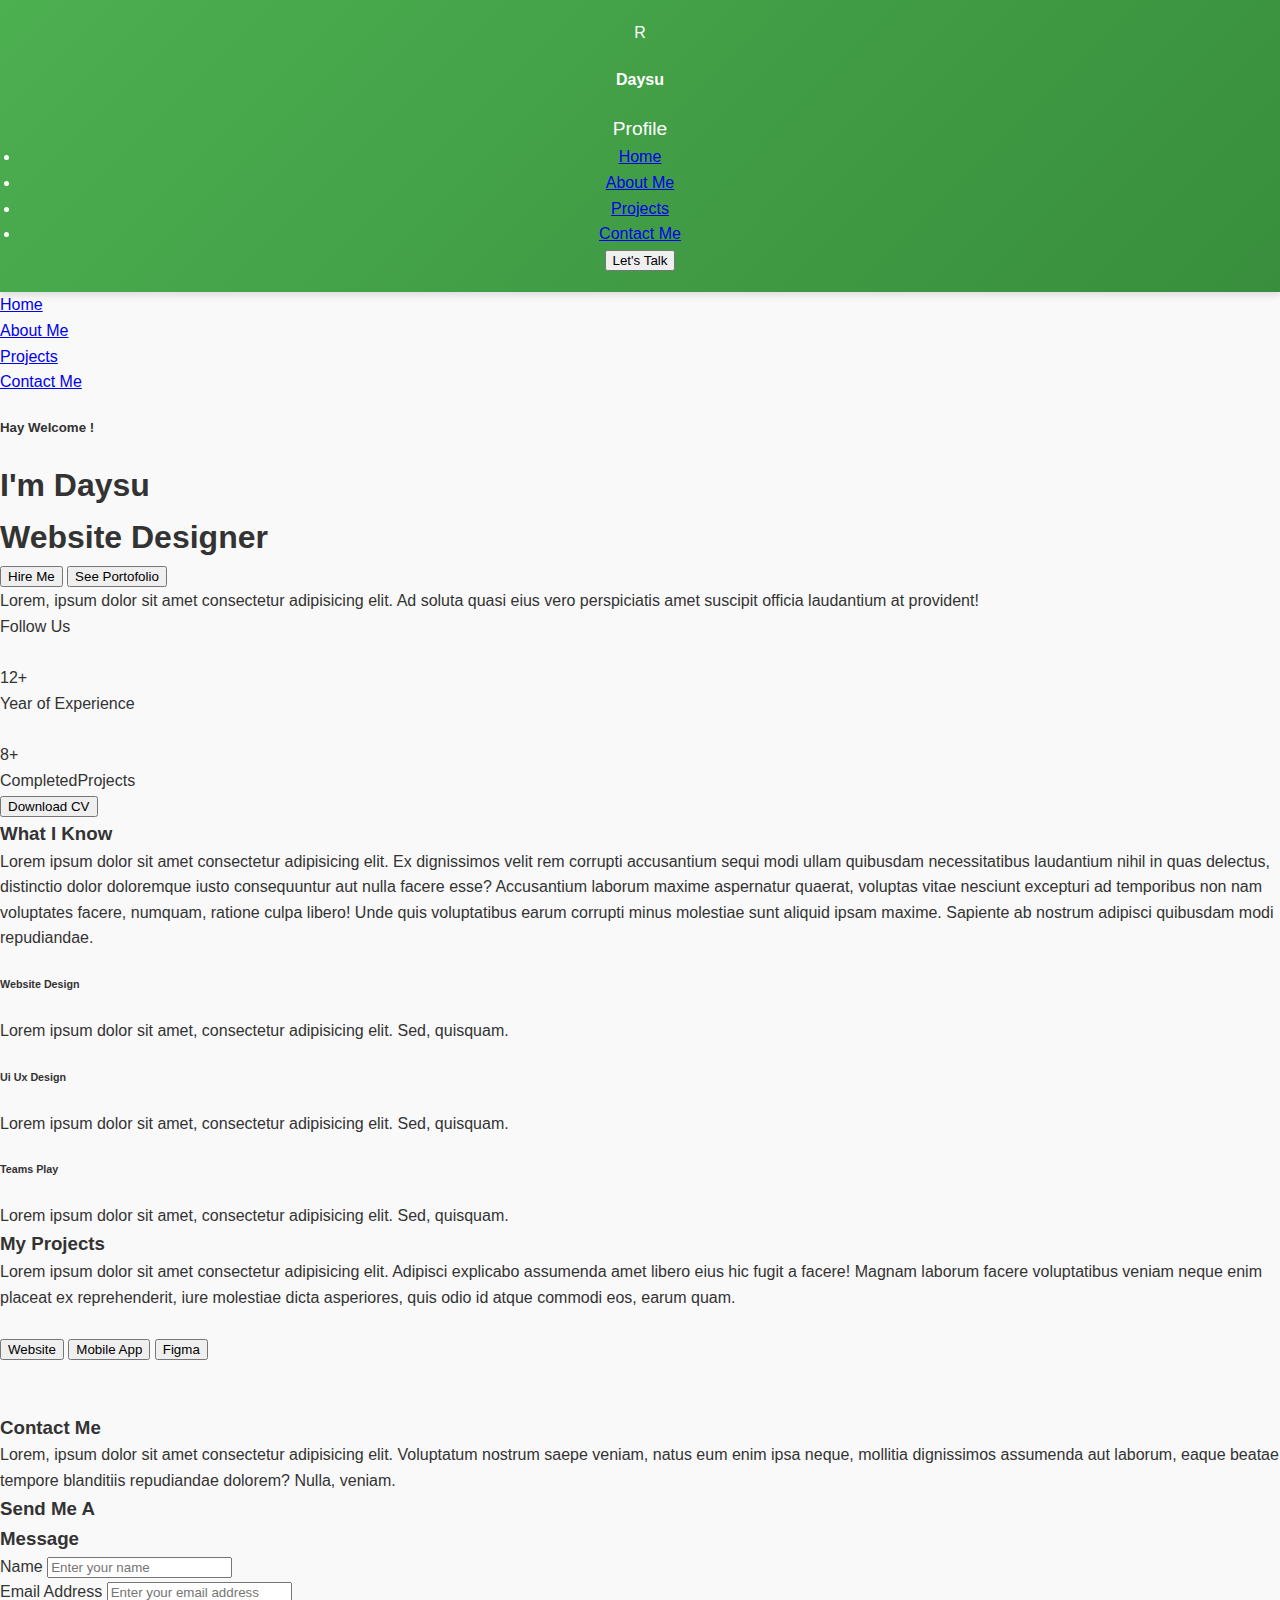
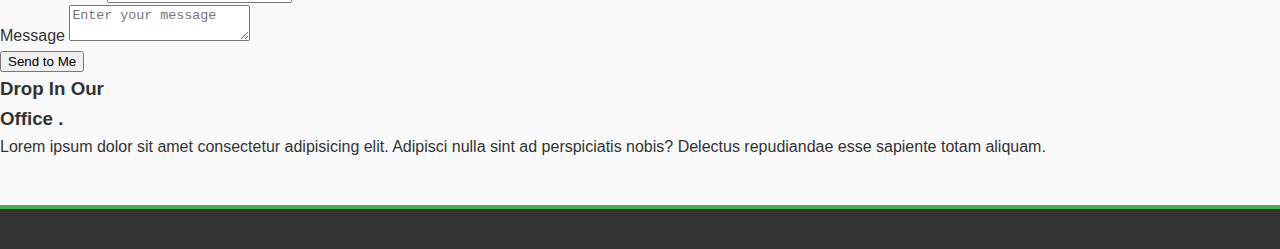
==== dayu.html @ 55281a77 "daysu ngacak" ====
<!DOCTYPE html>
<html lang="en">
  <head>
    <meta charset="UTF-8" />
    <link rel="icon" type="image/svg+xml" href="/vite.svg" />
    <meta name="viewport" content="width=device-width, initial-scale=1.0" />
    <title>Tailwind Portfolio</title>
    <!-- font awesome icons -->
    <link
      rel="stylesheet"
      href="https://cdnjs.cloudflare.com/ajax/libs/font-awesome/6.5.1/css/all.min.css"
      integrity="sha512-DTOQO9RWCH3ppGqcWaEA1BIZOC6xxalwEsw9c2QQeAIftl+Vegovlnee1c9QX4TctnWMn13TZye+giMm8e2LwA=="
      crossorigin="anonymous"
      referrerpolicy="no-referrer"
    />
    <link rel="stylesheet" href="assets/css/dayu.css">
  </head>
  <body class="dark:bg-slate-900 dark:text-gray-200">
    <!-- header -->
    <header class="fixed w-full py-4 lg:px-0 px-5 z-[999] duration-300">
      <nav class="flex justify-between items-center max-w-6xl mx-auto px-2">
        <div class="flex gap-4 items-center">
          <div
            class="bg-primary text-white rounded-full size-10 text-xl flex-center"
          >
            R
          </div>
        </div>
        <div>
          <h4 class="font-bold text-lg uppercase">Daysu</h4>
          <p class="text-xs">Profile</p>
        </div>

        <ul class="md:flex hidden gap-10 hover:*:text-primary *:duration-200">
          <li>
            <a href="#home">Home</a>
          </li>
          <li>
            <a href="#about">About Me</a>
          </li>
          <li>
            <a href="#projects">Projects</a>
          </li>
          <li>
            <a href="#contact">Contact Me</a>
          </li>
          <span class="theme-switch md:block hidden">
            <i class="fa-solid fa-circle-half-stroke cursor-pointer"></i>
          </span>
        </ul>

        <div class="flex items-center gap-6">
          <a href="#contact">
            <button class="btn btn-outline md:!flex !hidden">
              <i class="fa-regular ra-paper-plane"></i>
              Let's Talk
            </button>
          </a>
          <span class="theme-switch md:hidden">
            <i class="fa-solid fa-circle-half-stroke cursor-pointer"></i>
          </span>
          <span id="menubar" class="cursor-pointer md:hidden text-xl">
            <i class="fa-solid fa-bars"></i>
          </span>
        </div>
      </nav>
    </header>

    <!-- backdrop -->
    <span
      id="backdrop"
      class="fixed h-screen bg-black/10 inset-0 backdrop-blur-sm z-[997] hidden"
    ></span>

    <!-- mobile nav -->
    <ul
      id="mobile-nav"
      class="flex-center flex-col gap-10 fixed w-full bottom-0 duration-200 left-0 z-[998] text-xl md:hidden dark:bg-slate-800 bg-primary text-white rounded-t-3xl h-0 overflow-hidden"
    >
      <li>
        <a href="#home">Home</a>
      </li>
      <li>
        <a href="#about">About Me</a>
      </li>
      <li>
        <a href="#projects">Projects</a>
      </li>
      <li>
        <a href="#contact">Contact Me</a>
      </li>
    </ul>

    <!-- Home -->
    <section
      id="home"
      class="min-h-screen container grid place-items-center relative before:absolute before:top-0 before:bg-heroLight before:size-full before:start-1/2 before:transform before:-translate-x-1/2 before:bg-no-repeat before:-z-[1] before:dark:bg-heroDark"
    >
      <div
        class="size-full pt-20 grid md:grid-cols-6 items-center justify-around max-w-6xl"
      >
        <div
          class="lg:col-span-2 md:col-span-3 md:text-left text-center sm:pl-2"
        >
          <div>
            <h5 class="font-medium text-gray-600 dark:text-gray-200">
              Hay Welcome !
            </h5>
            <h1
              class="sm:text-5xl text-4xl !leading-normal dark:text-white relative font-medium"
            >
              I'm <span class="text-primary">Daysu</span> <br />Website Designer
            </h1>
            <button class="btn btn-filled mt-5">
              <i class="fa-regular fa-envelope"></i>Hire Me
            </button>
            <button
              class="font-semibold dark:text-gray-200 border-b-2 border-gray-700 ml-4"
            >
              <i class="fa-solid fa-up-right-from-square"></i> See Portofolio
            </button>
          </div>
          <div class="md:w-96 md:ml-auto flex mt-9 gap-2 dark:text-gray-300">
            <i class="fa-solid fa-border-all mt-0.5 md:inline-block hidden"></i>
            <p class="text-xs text-balance leading-5 max-w-md px-2 mx-auto">
              Lorem, ipsum dolor sit amet consectetur adipisicing elit. Ad
              soluta quasi eius vero perspiciatis amet suscipit officia
              laudantium at provident!
            </p>
          </div>
          <div
            class="flex items-center md:justify-end justify-center mt-9 gap-6 dark:text-gray-200 text-gray-600"
          >
            <p class="text-xs">Follow Us</p>
            <div class="flex gap-3">
              <a href="#" class="social-icon">
                <i class="fa-brands fa-github"></i>
              </a>
              <a href="#" class="social-icon">
                <i class="fa-brands fa-linkedin"></i>
              </a>
              <a href="#" class="social-icon">
                <i class="fa-brands fa-facebook"></i>
              </a>
            </div>
          </div>
        </div>
        <div class="lg:col-span-2 md:col-span-3">
          <img
            src="./assets/person.png"
            class="md:w-full max-w-96 md:mt-0 mt-5 w-2/3 mx-auto"
            alt=""
          />
        </div>
        <div
          class="lg:col-span-2 md:col-span-6 lg:bg-gradient-to-l md:bg-none bg-gradient-to-l from-gray-100 dark:from-slate-800 md:mt-0 mt-2 lg:h-96 md:h-auto h-96"
        >
          <ul
            class="text-2xl leading-[3.14rem] text-center pt-5 lg:block md:flex items-center justify-between data-[slot=count]:*:text-3xl data-[slot=count]:*:font-bold"
          >
            <li data-slot="count">12+</li>
            <li>Year of <span class="text-primary">Experience</span></li>
            <br />
            <li data-slot="count">8+</li>
            <li>Completed<span class="text-primary">Projects</span></li>
            <li>
              <button class="btn btn-outline lg:mt-10 md:mt-0 mt-10">
                <i class="fa-solid fa-download"></i>Download CV
              </button>
            </li>
          </ul>
        </div>
      </div>
    </section>

    <!-- About -->
    <section id="about" class="container min-h-screen flex-center">
      <div>
        <div class="text-center text-balance">
          <h3>What I Know</h3>
          <p class="px-2 mt-3 text-gray-500">
            Lorem ipsum dolor sit amet consectetur adipisicing elit. Ex
            dignissimos velit rem corrupti accusantium sequi modi ullam
            quibusdam necessitatibus laudantium nihil in quas delectus,
            distinctio dolor doloremque iusto consequuntur aut nulla facere
            esse? Accusantium laborum maxime aspernatur quaerat, voluptas vitae
            nesciunt excepturi ad temporibus non nam voluptates facere, numquam,
            ratione culpa libero! Unde quis voluptatibus earum corrupti minus
            molestiae sunt aliquid ipsam maxime. Sapiente ab nostrum adipisci
            quibusdam modi repudiandae.
          </p>
        </div>
        <div
          class="max-w-2xl grid md:grid-cols-1 sm:grid-cols-3 gap-6 px-2 mt-10 mx-auto *:text-lg *:bg-gray-100 *:dark:bg-slate-800 *:p-7 *:flex *:items-center *:gap-12 *:md:flex-row *:flex-col *:rounded-xl *:max-w-sm *:sm:max-w-full *:mx-auto *:text-center *:sm:text-left hover:*:brightness-90 *:shadow-sm *:cursor-pointer"
        >
          <div>
            <div class="*:text-primary">
              <i class="fa-regular fa-object-ungroup"></i>
              <h6 class="font-semibold whitespace-nowrap mt-3">
                Website Design
              </h6>
            </div>
            <div>
              <p
                class="text-xs text-gray-600 dark:text-gray-400 leading-5 text-balance"
              >
                Lorem ipsum dolor sit amet, consectetur adipisicing elit. Sed,
                quisquam.
              </p>
            </div>
            <i
              class="fa-solid fa-arrow-up-long text-primary cursor-pointer rotate-45"
            >
            </i>
          </div>
          <div>
            <div class="*:text-primary">
              <i class="fa-solid fa-pen-nib"></i>
              <h6 class="font-semibold whitespace-nowrap mt-3">Ui Ux Design</h6>
            </div>
            <div>
              <p
                class="text-xs text-gray-600 dark:text-gray-400 leading-5 text-balance"
              >
                Lorem ipsum dolor sit amet, consectetur adipisicing elit. Sed,
                quisquam.
              </p>
            </div>
            <i
              class="fa-solid fa-arrow-up-long text-primary cursor-pointer rotate-45"
            >
            </i>
          </div>
          <div>
            <div class="*:text-primary">
              <i class="fa-solid fa-people-group"></i>
              <h6 class="font-semibold whitespace-nowrap mt-3">Teams Play</h6>
            </div>
            <div>
              <p
                class="text-xs text-gray-600 dark:text-gray-400 leading-5 text-balance"
              >
                Lorem ipsum dolor sit amet, consectetur adipisicing elit. Sed,
                quisquam.
              </p>
            </div>
            <i
              class="fa-solid fa-arrow-up-long text-primary cursor-pointer rotate-45"
            >
            </i>
          </div>
        </div>
      </div>
    </section>

    <!-- Projects -->
    <section id="projects" class="container min-h-screen flex-center">
      <div class="text-center text-balance">
        <h3>My Projects</h3>
        <p class="px-2 mt-3 text-gray-500">
          Lorem ipsum dolor sit amet consectetur adipisicing elit. Adipisci
          explicabo assumenda amet libero eius hic fugit a facere! Magnam
          laborum facere voluptatibus veniam neque enim placeat ex
          reprehenderit, iure molestiae dicta asperiores, quis odio id atque
          commodi eos, earum quam.
        </p>
        <br />
        <div class="flex-center gap-4">
          <button class="btn btn-filed">Website</button>
          <button class="btn btn-outline">Mobile App</button>
          <button class="btn btn-outline">Figma</button>
        </div>
        <br />
        <div
          class="*:size-full *:object-cover *:border-4 *:dark:border-white *:rounded-md gap-4 *:cursor-pointer *:duration-1000 mx-auto max-w-4xl grid md:grid-rows-2 md:grid-cols-2 md:px-0 px-10 *:hover:grayscale hover:*:grayscale-0"
        >
          <img src="./assets/pro1.jpg" alt="" />
          <img src="./assets/pro2.jpg" alt="" class="row-span-2" />
          <img src="./assets/pro3.jpg" alt="" />
        </div>
      </div>
    </section>

    <!-- Contact -->
    <section
      id="contact"
      class="container relative max-w-4xl mx-auto min-h-screen flex-center px-5"
    >
      <div class="pb-10">
        <div class="text-center">
          <h3>Contact Me</h3>
          <p class="px-2 mt-3 text-gray-500">
            Lorem, ipsum dolor sit amet consectetur adipisicing elit. Voluptatum
            nostrum saepe veniam, natus eum enim ipsa neque, mollitia
            dignissimos assumenda aut laborum, eaque beatae tempore blanditiis
            repudiandae dolorem? Nulla, veniam.
          </p>
        </div>
        <div
          class="mt-12 md:relative flex flex-col gap-5 sm:max-w-full mx-auto max-w-xs"
        >
          <div
            class="dark:bg-slate-800 bg-slate-50 dark:text-gray-100 text-gray-800 rounded-lg shadow-xl mx-auto md:w-2/3 w-full py-14 px-7"
          >
            <h3 class="font-semibold">
              Send Me A <br />
              <span>Message</span>
            </h3>
            <form class="*:flex *:flex-col *:gap-1 mt-5 md:w-2/3 w-full">
              <div>
                <label for="name">Name</label>
                <input type="text" id="name" placeholder="Enter your name" />
              </div>
              <div>
                <label for="email">Email Address</label>
                <input
                  type="email"
                  id="email"
                  placeholder="Enter your email address"
                />
              </div>
              <div>
                <label for="message"> Message</label>
                <textarea
                  type="text"
                  id="message"
                  placeholder="Enter your message"
                ></textarea>
              </div>
              <button class="btn btn-filled ml-auto">Send to Me</button>
            </form>
          </div>
          <div class="">
            <h3 class="font-semibold text-2xl border-b pb-4 border-gray-600">
              Drop In Our <br />
              Office <span class="text-primary">.</span>
            </h3>
            <div class="py-4">
              <p class="text-xs text-gray-400 leading-5">
                Lorem ipsum dolor sit amet consectetur adipisicing elit.
                Adipisci nulla sint ad perspiciatis nobis? Delectus repudiandae
                esse sapiente totam aliquam.
              </p>
              <ul>
                <li>
                  <a href=""></a>
                </li>
              </ul>
            </div>
          </div>
        </div>
      </div>
    </section>

    <!-- Footer -->
    <footer></footer>

    <script type="module" src="/main.js"></script>

    <!-- sticky nav script -->
    <script>
      const header = document.querySelector("header");

      const toggleClasses = (element, classes, condition) => {
        classses.forEach((className) => {
          element.classList.toggle(className, condition);
        });
      };
      window.addEventListener("scroll", () => {
        toggleClasses(
          header,
          [
            "bg-white",
            "dark:text-white",
            "dark:bg-slate-800",
            "shadow-lg",
            "dark:sm:bg-slate-900",
          ],
          window.scollY > 0
        );
      });
    </script>
  </body>
</html>
---- assets/css/dayu.css ----
/* General Reset */
body, h1, h2, h3, p, ul, li, a {
    margin: 0;
    padding: 0;
    box-sizing: border-box;
}

body {
    font-family: Arial, sans-serif;
    background-color: #f9f9f9;
    color: #333;
    line-height: 1.6;
    margin: 0;
}

header {
    background: linear-gradient(135deg, #4caf50, #388e3c);
    color: white;
    padding: 20px;
    text-align: center;
    box-shadow: 0 4px 6px rgba(0, 0, 0, 0.1);
}

header h1 {
    font-size: 2.5rem;
    margin-bottom: 10px;
}

header p {
    font-size: 1.2rem;
    margin-top: 5px;
}

.main-content {
    max-width: 1200px;
    margin: 20px auto;
    padding: 20px;
    background: white;
    box-shadow: 0 4px 6px rgba(0, 0, 0, 0.1);
    border-radius: 8px;
}

.section {
    margin-bottom: 20px;
}

.section h2 {
    font-size: 1.8rem;
    margin-bottom: 15px;
    border-bottom: 2px solid #4caf50;
    padding-bottom: 5px;
}

.section p {
    margin-bottom: 10px;
    font-size: 1rem;
    line-height: 1.8;
}

.event-details {
    display: flex;
    flex-wrap: wrap;
    gap: 20px;
}

.event-details div {
    flex: 1;
    min-width: 200px;
}

.event-details h3 {
    font-size: 1.5rem;
    margin-bottom: 10px;
}

.event-details p {
    font-size: 1rem;
    margin-bottom: 5px;
}

.btn-register {
    display: inline-block;
    padding: 10px 20px;
    background: #4caf50;
    color: white;
    text-decoration: none;
    border-radius: 5px;
    transition: background 0.3s;
}

.btn-register:hover {
    background: #388e3c;
}

footer {
    background: #333;
    color: white;
    padding: 20px;
    text-align: center;
    margin-top: 20px;
    border-top: 4px solid #4caf50;
}

footer p {
    margin: 5px 0;
}

footer a {
    color: #4caf50;
    text-decoration: none;
    transition: color 0.3s;
}

footer a:hover {
    color: #81c784;
}

/* Responsive Design */
@media (max-width: 768px) {
    header h1 {
        font-size: 2rem;
    }

    .main-content {
        padding: 10px;
    }

    .section h2 {
        font-size: 1.5rem;
    }

    .event-details {
        flex-direction: column;
    }
}
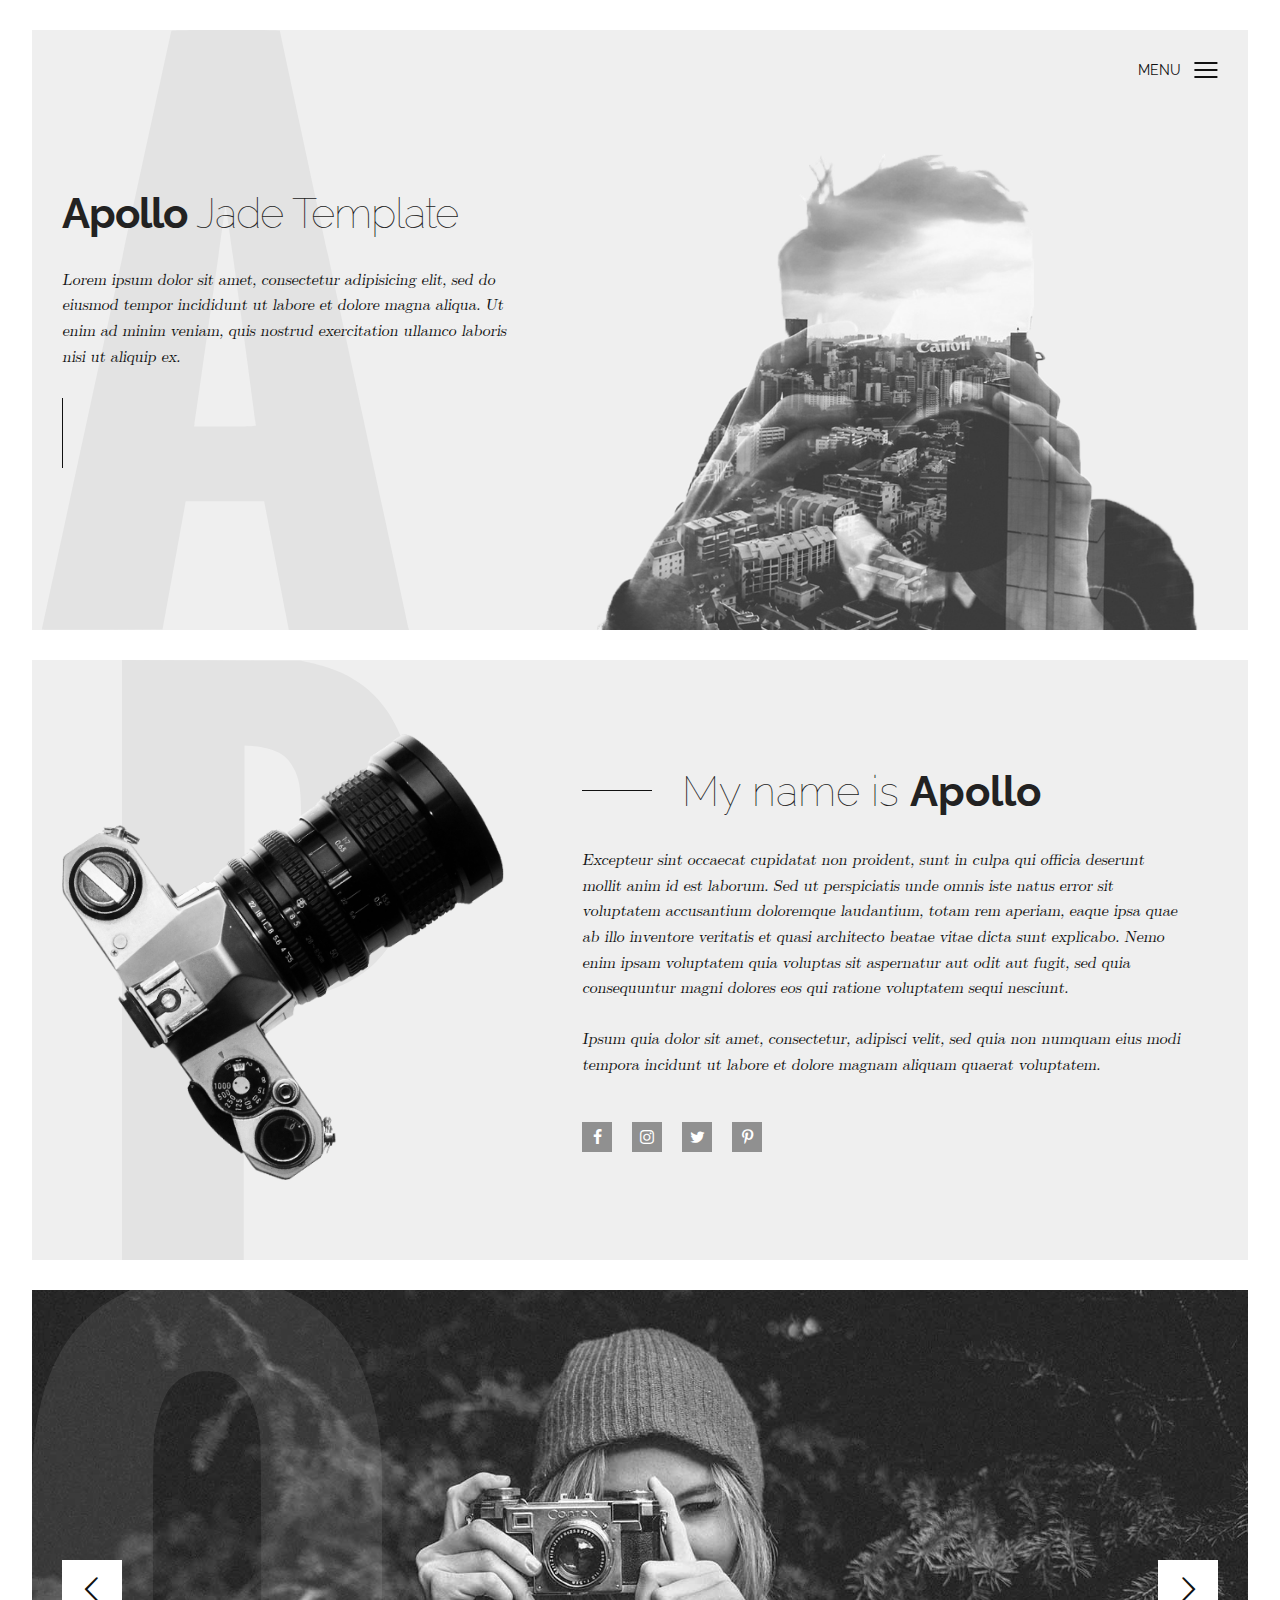
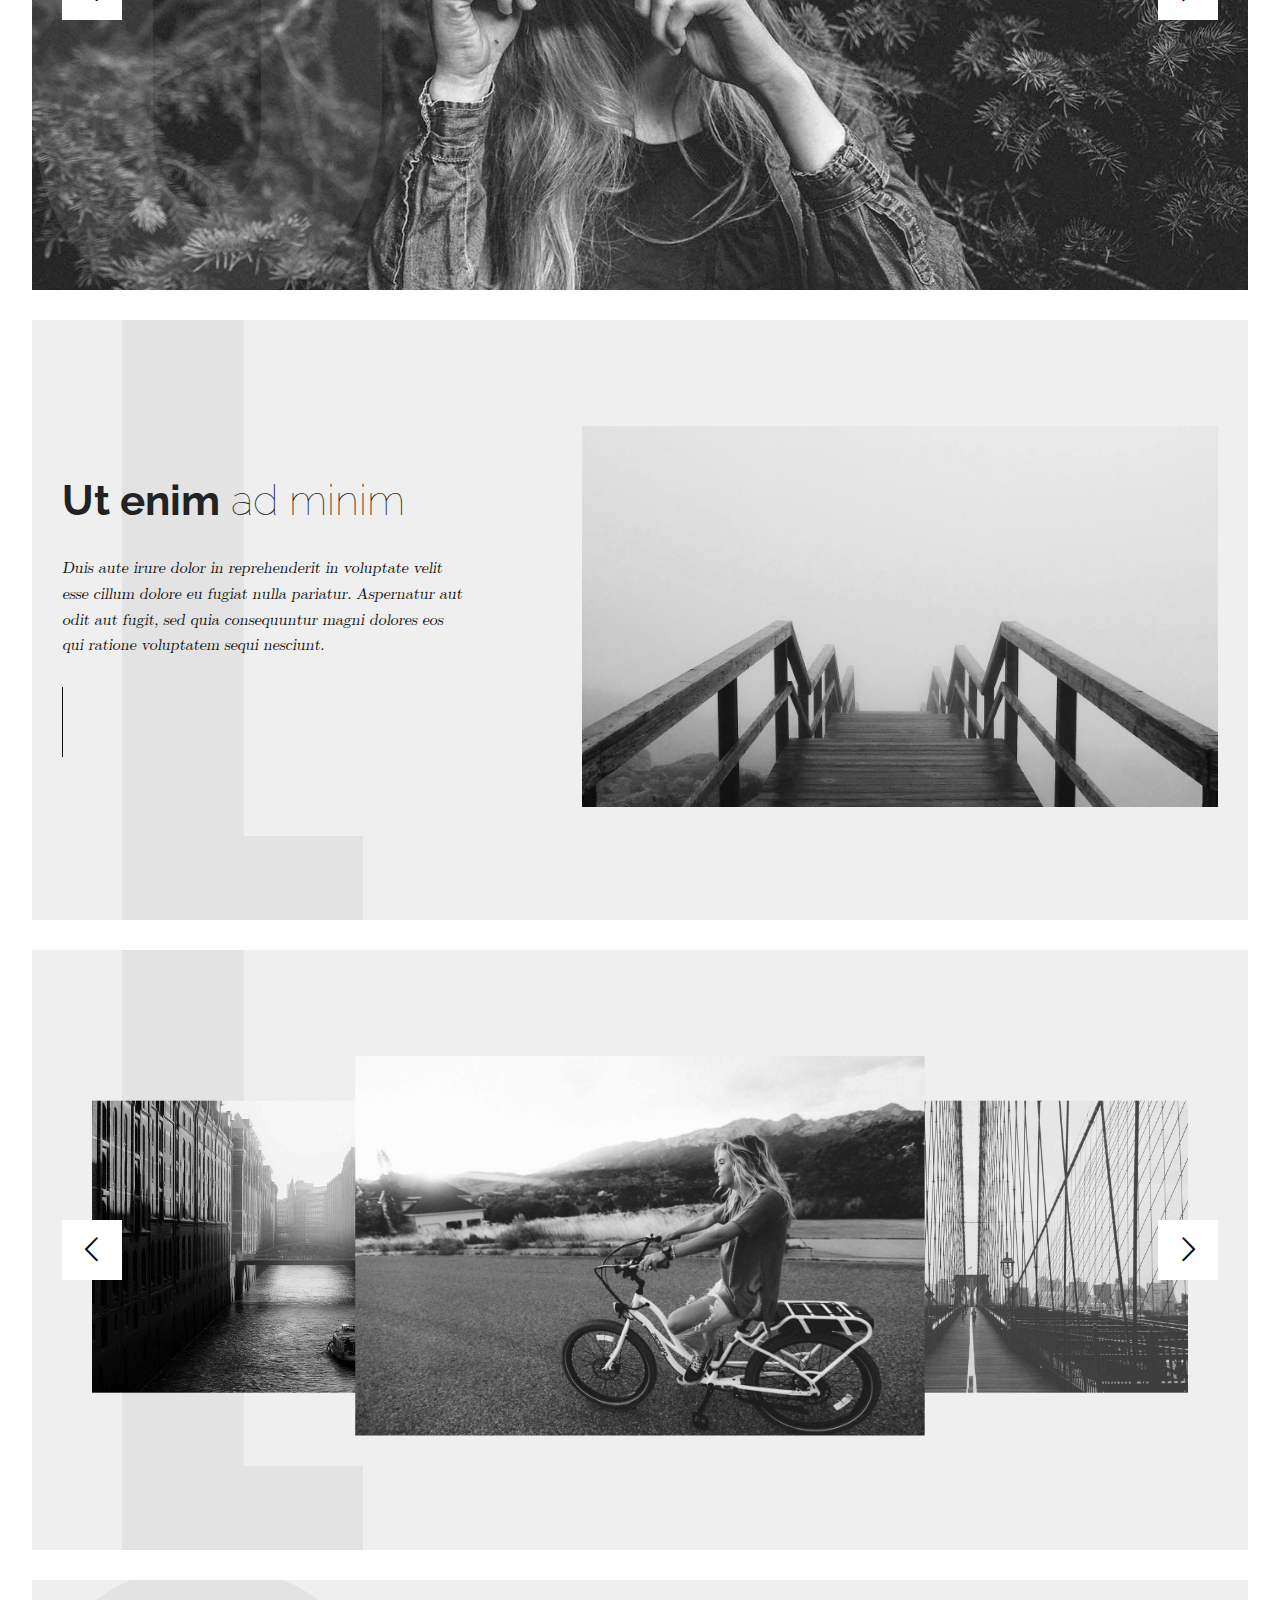
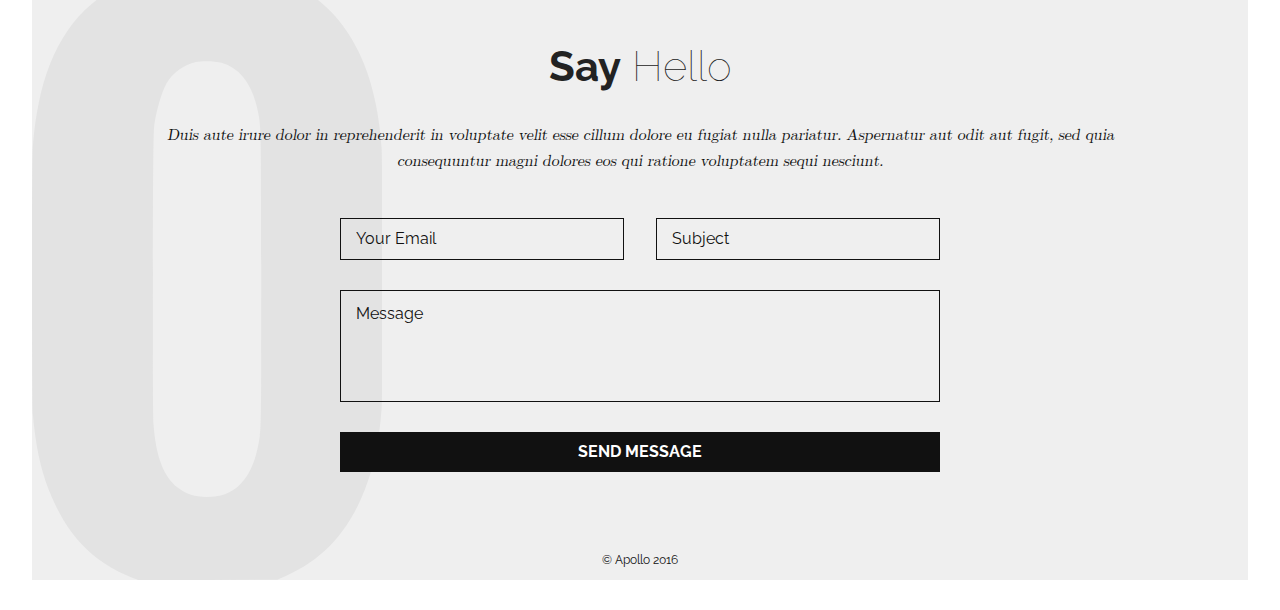
==== commit 6512bcc7: "Merge pull request #3 from daysu98/master" ====
--- a/dayu.html
+++ b/dayu.html
@@ -1,384 +1,112 @@
 <!DOCTYPE html>
 <html lang="en">
   <head>
-    <meta charset="UTF-8" />
-    <link rel="icon" type="image/svg+xml" href="/vite.svg" />
-    <meta name="viewport" content="width=device-width, initial-scale=1.0" />
-    <title>Tailwind Portfolio</title>
-    <!-- font awesome icons -->
-    <link
-      rel="stylesheet"
-      href="https://cdnjs.cloudflare.com/ajax/libs/font-awesome/6.5.1/css/all.min.css"
-      integrity="sha512-DTOQO9RWCH3ppGqcWaEA1BIZOC6xxalwEsw9c2QQeAIftl+Vegovlnee1c9QX4TctnWMn13TZye+giMm8e2LwA=="
-      crossorigin="anonymous"
-      referrerpolicy="no-referrer"
-    />
-    <link rel="stylesheet" href="assets/css/dayu.css">
+    <title>Apollo</title>
+    <meta charset="utf-8">
+    <meta name="viewport" content="width=device-width, initial-scale=1">
+    <meta http-equiv="X-UA-Compatible" content="IE=edge">
+    <meta name="description" content="Jade website template">
+    <meta name="keywords" content="apollo, jade, template, html, sass, jquery">
+    <meta name="author" content="Bucky Maler">
+    <link rel="stylesheet" href="assets/css/main.css">
   </head>
-  <body class="dark:bg-slate-900 dark:text-gray-200">
-    <!-- header -->
-    <header class="fixed w-full py-4 lg:px-0 px-5 z-[999] duration-300">
-      <nav class="flex justify-between items-center max-w-6xl mx-auto px-2">
-        <div class="flex gap-4 items-center">
-          <div
-            class="bg-primary text-white rounded-full size-10 text-xl flex-center"
-          >
-            R
-          </div>
+  <body>
+    <section id="hero"><svg version="1.1" id="Layer_1" xmlns="http://www.w3.org/2000/svg" xmlns:xlink="http://www.w3.org/1999/xlink" x="0px" y="0px" viewBox="0 0 100 163.5" style="enable-background:new 0 0 100 163.5;" xml:space="preserve">
+<g transform="translate(0.000000,749.000000) scale(0.100000,-0.100000)">
+	<path d="M352.5,7487.4C351.4,7484.3,0,5858.4,0,5856.4c0-0.7,74-0.9,164.1-0.7l164.3,0.7l31.6,174.6l31.6,174.6h106.9h106.9l24.4-127.7c13.5-70.3,28.6-149.1,33.6-175l9.2-47.6h163.5H1000l-1.1,4.8c-2.8,11.1-350.7,1626.1-350.7,1627.9c0,1.1-61.1,2-147.3,2C384.8,7490,353.1,7489.3,352.5,7487.4z M542.3,6713.5c22.3-163.5,40.4-298.8,40.4-300.5c0-2.8-10.7-3.3-84-3.3h-84.2l1.3,7.2c2.2,12.7,84,590.8,84,593.4C499.8,7022.7,507,6971.7,542.3,6713.5z"/>
+</g>
+</svg>
+      <header>
+        <div class="nav-toggle">
+          <p>Menu</p><span></span>
         </div>
-        <div>
-          <h4 class="font-bold text-lg uppercase">Daysu</h4>
-          <p class="text-xs">Profile</p>
+        <ul class="nav">
+          <li><a href="#about">About</a></li>
+          <li><a href="#full-slide">Work</a></li>
+          <li><a href="#contact">Contact</a></li>
+        </ul>
+      </header>
+      <div class="wrapper">
+        <div class="welcome">
+          <h1><strong>Apollo</strong> Jade Template</h1>
+          <p>Lorem ipsum dolor sit amet, consectetur adipisicing elit, sed do eiusmod tempor incididunt ut labore et dolore magna aliqua. Ut enim ad minim veniam, quis nostrud exercitation ullamco laboris nisi ut aliquip ex.</p>
         </div>
-
-        <ul class="md:flex hidden gap-10 hover:*:text-primary *:duration-200">
-          <li>
-            <a href="#home">Home</a>
-          </li>
-          <li>
-            <a href="#about">About Me</a>
-          </li>
-          <li>
-            <a href="#projects">Projects</a>
-          </li>
-          <li>
-            <a href="#contact">Contact Me</a>
-          </li>
-          <span class="theme-switch md:block hidden">
-            <i class="fa-solid fa-circle-half-stroke cursor-pointer"></i>
-          </span>
-        </ul>
-
-        <div class="flex items-center gap-6">
-          <a href="#contact">
-            <button class="btn btn-outline md:!flex !hidden">
-              <i class="fa-regular ra-paper-plane"></i>
-              Let's Talk
-            </button>
-          </a>
-          <span class="theme-switch md:hidden">
-            <i class="fa-solid fa-circle-half-stroke cursor-pointer"></i>
-          </span>
-          <span id="menubar" class="cursor-pointer md:hidden text-xl">
-            <i class="fa-solid fa-bars"></i>
-          </span>
-        </div>
-      </nav>
-    </header>
-
-    <!-- backdrop -->
-    <span
-      id="backdrop"
-      class="fixed h-screen bg-black/10 inset-0 backdrop-blur-sm z-[997] hidden"
-    ></span>
-
-    <!-- mobile nav -->
-    <ul
-      id="mobile-nav"
-      class="flex-center flex-col gap-10 fixed w-full bottom-0 duration-200 left-0 z-[998] text-xl md:hidden dark:bg-slate-800 bg-primary text-white rounded-t-3xl h-0 overflow-hidden"
-    >
-      <li>
-        <a href="#home">Home</a>
-      </li>
-      <li>
-        <a href="#about">About Me</a>
-      </li>
-      <li>
-        <a href="#projects">Projects</a>
-      </li>
-      <li>
-        <a href="#contact">Contact Me</a>
-      </li>
-    </ul>
-
-    <!-- Home -->
-    <section
-      id="home"
-      class="min-h-screen container grid place-items-center relative before:absolute before:top-0 before:bg-heroLight before:size-full before:start-1/2 before:transform before:-translate-x-1/2 before:bg-no-repeat before:-z-[1] before:dark:bg-heroDark"
-    >
-      <div
-        class="size-full pt-20 grid md:grid-cols-6 items-center justify-around max-w-6xl"
-      >
-        <div
-          class="lg:col-span-2 md:col-span-3 md:text-left text-center sm:pl-2"
-        >
-          <div>
-            <h5 class="font-medium text-gray-600 dark:text-gray-200">
-              Hay Welcome !
-            </h5>
-            <h1
-              class="sm:text-5xl text-4xl !leading-normal dark:text-white relative font-medium"
-            >
-              I'm <span class="text-primary">Daysu</span> <br />Website Designer
-            </h1>
-            <button class="btn btn-filled mt-5">
-              <i class="fa-regular fa-envelope"></i>Hire Me
-            </button>
-            <button
-              class="font-semibold dark:text-gray-200 border-b-2 border-gray-700 ml-4"
-            >
-              <i class="fa-solid fa-up-right-from-square"></i> See Portofolio
-            </button>
-          </div>
-          <div class="md:w-96 md:ml-auto flex mt-9 gap-2 dark:text-gray-300">
-            <i class="fa-solid fa-border-all mt-0.5 md:inline-block hidden"></i>
-            <p class="text-xs text-balance leading-5 max-w-md px-2 mx-auto">
-              Lorem, ipsum dolor sit amet consectetur adipisicing elit. Ad
-              soluta quasi eius vero perspiciatis amet suscipit officia
-              laudantium at provident!
-            </p>
-          </div>
-          <div
-            class="flex items-center md:justify-end justify-center mt-9 gap-6 dark:text-gray-200 text-gray-600"
-          >
-            <p class="text-xs">Follow Us</p>
-            <div class="flex gap-3">
-              <a href="#" class="social-icon">
-                <i class="fa-brands fa-github"></i>
-              </a>
-              <a href="#" class="social-icon">
-                <i class="fa-brands fa-linkedin"></i>
-              </a>
-              <a href="#" class="social-icon">
-                <i class="fa-brands fa-facebook"></i>
-              </a>
-            </div>
-          </div>
-        </div>
-        <div class="lg:col-span-2 md:col-span-3">
-          <img
-            src="./assets/person.png"
-            class="md:w-full max-w-96 md:mt-0 mt-5 w-2/3 mx-auto"
-            alt=""
-          />
-        </div>
-        <div
-          class="lg:col-span-2 md:col-span-6 lg:bg-gradient-to-l md:bg-none bg-gradient-to-l from-gray-100 dark:from-slate-800 md:mt-0 mt-2 lg:h-96 md:h-auto h-96"
-        >
-          <ul
-            class="text-2xl leading-[3.14rem] text-center pt-5 lg:block md:flex items-center justify-between data-[slot=count]:*:text-3xl data-[slot=count]:*:font-bold"
-          >
-            <li data-slot="count">12+</li>
-            <li>Year of <span class="text-primary">Experience</span></li>
-            <br />
-            <li data-slot="count">8+</li>
-            <li>Completed<span class="text-primary">Projects</span></li>
-            <li>
-              <button class="btn btn-outline lg:mt-10 md:mt-0 mt-10">
-                <i class="fa-solid fa-download"></i>Download CV
-              </button>
-            </li>
-          </ul>
+        <div class="photographer"><img src="assets/img/hero.png" alt="Photographer"></div>
+      </div>
+    </section>
+    <section id="about"><svg version="1.1" id="Layer_1" xmlns="http://www.w3.org/2000/svg" xmlns:xlink="http://www.w3.org/1999/xlink" x="0px" y="0px" viewBox="0 0 100 203.6" style="enable-background:new 0 0 100 203.6;" xml:space="preserve">
+<g transform="translate(0.000000,749.000000) scale(0.100000,-0.100000)">
+	<path d="M0,6471.9V5454.2h206.5h206.5v436.2v436.2h7.6c19.8,0.3,107.9,5.7,128.3,8.2c90.2,10.9,154.9,29.4,220.4,62.8c141.1,72.6,213.3,213.3,228.3,444.1c8.7,135.3-7.3,272.3-42.9,368.3c-48.6,130.5-131,212.8-253.8,253.8c-15.5,5.2-43.5,12.8-62.2,17.1l-34,7.3l-302.2,0.8L0,7490V6471.9z M490.5,7190.8c51.1-13.6,71.2-28.8,92.9-69.8c22.3-41.9,26.4-81.5,24.7-243.2l-1.4-115l-8.4-32.1c-10.9-40.5-13.6-45.4-35.6-67.9c-21.2-22-30.7-27.4-60.6-34.5c-18.8-4.3-68.2-10.9-82.6-10.9c-3.3,0-3.8,44-3.8,291.1v291.3l26.6-1.6C456.8,7197.3,478.6,7194,490.5,7190.8z"/>
+</g>
+</svg>
+      <div class="wrapper">
+        <div class="camera"><img src="assets/img/camera.png" alt="Camera"></div>
+        <div class="blurb">
+          <h2>My name is <strong>Apollo</strong></h2>
+          <p>Excepteur sint occaecat cupidatat non proident, sunt in culpa qui officia deserunt mollit anim id est laborum. Sed ut perspiciatis unde omnis iste natus error sit voluptatem accusantium doloremque laudantium, totam rem aperiam, eaque ipsa quae ab illo inventore veritatis et quasi architecto beatae vitae dicta sunt explicabo. Nemo enim ipsam voluptatem quia voluptas sit aspernatur aut odit aut fugit, sed quia consequuntur magni dolores eos qui ratione voluptatem sequi nesciunt.<br><br>Ipsum quia dolor sit amet, consectetur, adipisci velit, sed quia non numquam eius modi tempora incidunt ut labore et dolore magnam aliquam quaerat voluptatem.</p>
+          <div class="social"><a href="#"><i class="icon-facebook"></i></a><a href="#"><i class="icon-instagram"></i></a><a href="#"><i class="icon-twitter"></i></a><a href="#"><i class="icon-pinterest-p"></i></a></div>
         </div>
       </div>
     </section>
-
-    <!-- About -->
-    <section id="about" class="container min-h-screen flex-center">
-      <div>
-        <div class="text-center text-balance">
-          <h3>What I Know</h3>
-          <p class="px-2 mt-3 text-gray-500">
-            Lorem ipsum dolor sit amet consectetur adipisicing elit. Ex
-            dignissimos velit rem corrupti accusantium sequi modi ullam
-            quibusdam necessitatibus laudantium nihil in quas delectus,
-            distinctio dolor doloremque iusto consequuntur aut nulla facere
-            esse? Accusantium laborum maxime aspernatur quaerat, voluptas vitae
-            nesciunt excepturi ad temporibus non nam voluptates facere, numquam,
-            ratione culpa libero! Unde quis voluptatibus earum corrupti minus
-            molestiae sunt aliquid ipsam maxime. Sapiente ab nostrum adipisci
-            quibusdam modi repudiandae.
-          </p>
+    <section id="full-slide"><svg version="1.1" id="Layer_1" xmlns="http://www.w3.org/2000/svg" xmlns:xlink="http://www.w3.org/1999/xlink" x="0px" y="0px" viewBox="0 0 100 171.2" style="enable-background:new 0 0 100 171.2;" xml:space="preserve">
+<g transform="translate(0.000000,750.000000) scale(0.100000,-0.100000)">
+	<path d="M253.7,7486.3c-151.6-74.7-233.3-224.4-251.4-460.9c-3.2-41.5-3-726.7,0-763.9c7.5-86.3,21.9-155.7,44.5-213.7c51.4-130.6,124.4-207.8,239.3-253.2l17.8-6.8l197.9,0.5l197.9,0.7l22.8,10c98.4,42.7,167.6,112.8,214.8,217.1c34.2,75.6,52.5,154.8,60.3,260.3c3.2,42,3,700.9,0,743.1c-8.2,113.2-29.2,200.4-66,276.2c-44.1,90.4-104.6,151.6-190.9,193.4l-22.8,11H499.8H281.5L253.7,7486.3zM541.1,7263.7c52.3-15.8,85.6-58.7,101.8-131.3c11.4-51.6,11.2-43.8,11.2-488.6c0-384-0.2-418.7-3.9-444.3c-9.8-68.3-28.5-112.8-59.4-141.8c-24-22.4-52.5-32.6-92-32.6c-35.2,0-57.5,6.8-82.2,25.8c-40.9,30.8-63.2,89-69.9,182c-1.6,21.7-2.1,171.2-1.6,434.9c0.9,362.1,1.4,404.1,4.8,425.1c7.1,43.4,21,89,34.2,112.6c16.4,28.8,49.5,52.7,83.8,60.5C486.3,7270.1,523.3,7269,541.1,7263.7z"/>
+</g>
+</svg>
+      <ul class="banner">
+        <li class="active"></li>
+        <li></li>
+        <li></li>
+      </ul><i class="icon-chevron-thin-left prev"></i><i class="icon-chevron-thin-right next"></i>
+    </section>
+    <section id="featured"><svg version="1.1" id="Layer_1" xmlns="http://www.w3.org/2000/svg" xmlns:xlink="http://www.w3.org/1999/xlink" x="0px" y="0px" viewBox="0 0 100 248.8" style="enable-background:new 0 0 100 248.8;" xml:space="preserve">
+<g transform="translate(0.000000,749.000000) scale(0.100000,-0.100000)">
+	<path d="M0,6245.8V5001.6h500h500V5176v174.4H752.5H505v1069.8V7490H252.5H0V6245.8z"/>
+</g>
+</svg>
+      <div class="wrapper">
+        <div class="blurb">
+          <h2><strong>Ut enim</strong> ad minim</h2>
+          <p>Duis aute irure dolor in reprehenderit in voluptate velit esse cillum dolore eu fugiat nulla pariatur. Aspernatur aut odit aut fugit, sed quia consequuntur magni dolores eos qui ratione voluptatem sequi nesciunt.</p>
         </div>
-        <div
-          class="max-w-2xl grid md:grid-cols-1 sm:grid-cols-3 gap-6 px-2 mt-10 mx-auto *:text-lg *:bg-gray-100 *:dark:bg-slate-800 *:p-7 *:flex *:items-center *:gap-12 *:md:flex-row *:flex-col *:rounded-xl *:max-w-sm *:sm:max-w-full *:mx-auto *:text-center *:sm:text-left hover:*:brightness-90 *:shadow-sm *:cursor-pointer"
-        >
-          <div>
-            <div class="*:text-primary">
-              <i class="fa-regular fa-object-ungroup"></i>
-              <h6 class="font-semibold whitespace-nowrap mt-3">
-                Website Design
-              </h6>
-            </div>
-            <div>
-              <p
-                class="text-xs text-gray-600 dark:text-gray-400 leading-5 text-balance"
-              >
-                Lorem ipsum dolor sit amet, consectetur adipisicing elit. Sed,
-                quisquam.
-              </p>
-            </div>
-            <i
-              class="fa-solid fa-arrow-up-long text-primary cursor-pointer rotate-45"
-            >
-            </i>
-          </div>
-          <div>
-            <div class="*:text-primary">
-              <i class="fa-solid fa-pen-nib"></i>
-              <h6 class="font-semibold whitespace-nowrap mt-3">Ui Ux Design</h6>
-            </div>
-            <div>
-              <p
-                class="text-xs text-gray-600 dark:text-gray-400 leading-5 text-balance"
-              >
-                Lorem ipsum dolor sit amet, consectetur adipisicing elit. Sed,
-                quisquam.
-              </p>
-            </div>
-            <i
-              class="fa-solid fa-arrow-up-long text-primary cursor-pointer rotate-45"
-            >
-            </i>
-          </div>
-          <div>
-            <div class="*:text-primary">
-              <i class="fa-solid fa-people-group"></i>
-              <h6 class="font-semibold whitespace-nowrap mt-3">Teams Play</h6>
-            </div>
-            <div>
-              <p
-                class="text-xs text-gray-600 dark:text-gray-400 leading-5 text-balance"
-              >
-                Lorem ipsum dolor sit amet, consectetur adipisicing elit. Sed,
-                quisquam.
-              </p>
-            </div>
-            <i
-              class="fa-solid fa-arrow-up-long text-primary cursor-pointer rotate-45"
-            >
-            </i>
-          </div>
-        </div>
+        <div class="featured"><img src="assets/img/featured.jpg" alt="Featured"></div>
       </div>
     </section>
-
-    <!-- Projects -->
-    <section id="projects" class="container min-h-screen flex-center">
-      <div class="text-center text-balance">
-        <h3>My Projects</h3>
-        <p class="px-2 mt-3 text-gray-500">
-          Lorem ipsum dolor sit amet consectetur adipisicing elit. Adipisci
-          explicabo assumenda amet libero eius hic fugit a facere! Magnam
-          laborum facere voluptatibus veniam neque enim placeat ex
-          reprehenderit, iure molestiae dicta asperiores, quis odio id atque
-          commodi eos, earum quam.
-        </p>
-        <br />
-        <div class="flex-center gap-4">
-          <button class="btn btn-filed">Website</button>
-          <button class="btn btn-outline">Mobile App</button>
-          <button class="btn btn-outline">Figma</button>
+    <section id="three-slide"><svg version="1.1" id="Layer_1" xmlns="http://www.w3.org/2000/svg" xmlns:xlink="http://www.w3.org/1999/xlink" x="0px" y="0px" viewBox="0 0 100 248.8" style="enable-background:new 0 0 100 248.8;" xml:space="preserve">
+<g transform="translate(0.000000,749.000000) scale(0.100000,-0.100000)">
+	<path d="M0,6245.8V5001.6h500h500V5176v174.4H752.5H505v1069.8V7490H252.5H0V6245.8z"/>
+</g>
+</svg>
+      <div class="wrapper">
+        <ul class="slider">
+          <li class="back"><img src="assets/img/three-slide/thumb-1.jpg"></li>
+          <li class="current"><img src="assets/img/three-slide/thumb-2.jpg"></li>
+          <li class="front"><img src="assets/img/three-slide/thumb-3.jpg"></li>
+          <li><img src="assets/img/three-slide/thumb-4.jpg"></li>
+        </ul>
+      </div><i class="icon-chevron-thin-left prev"></i><i class="icon-chevron-thin-right next"></i>
+    </section>
+    <section id="contact"><svg version="1.1" id="Layer_1" xmlns="http://www.w3.org/2000/svg" xmlns:xlink="http://www.w3.org/1999/xlink" x="0px" y="0px" viewBox="0 0 100 171.2" style="enable-background:new 0 0 100 171.2;" xml:space="preserve">
+<g transform="translate(0.000000,750.000000) scale(0.100000,-0.100000)">
+	<path d="M253.7,7486.3c-151.6-74.7-233.3-224.4-251.4-460.9c-3.2-41.5-3-726.7,0-763.9c7.5-86.3,21.9-155.7,44.5-213.7c51.4-130.6,124.4-207.8,239.3-253.2l17.8-6.8l197.9,0.5l197.9,0.7l22.8,10c98.4,42.7,167.6,112.8,214.8,217.1c34.2,75.6,52.5,154.8,60.3,260.3c3.2,42,3,700.9,0,743.1c-8.2,113.2-29.2,200.4-66,276.2c-44.1,90.4-104.6,151.6-190.9,193.4l-22.8,11H499.8H281.5L253.7,7486.3zM541.1,7263.7c52.3-15.8,85.6-58.7,101.8-131.3c11.4-51.6,11.2-43.8,11.2-488.6c0-384-0.2-418.7-3.9-444.3c-9.8-68.3-28.5-112.8-59.4-141.8c-24-22.4-52.5-32.6-92-32.6c-35.2,0-57.5,6.8-82.2,25.8c-40.9,30.8-63.2,89-69.9,182c-1.6,21.7-2.1,171.2-1.6,434.9c0.9,362.1,1.4,404.1,4.8,425.1c7.1,43.4,21,89,34.2,112.6c16.4,28.8,49.5,52.7,83.8,60.5C486.3,7270.1,523.3,7269,541.1,7263.7z"/>
+</g>
+</svg>
+      <div class="wrapper">
+        <div class="blurb">
+          <h2><strong>Say</strong> Hello</h2>
+          <p>Duis aute irure dolor in reprehenderit in voluptate velit esse cillum dolore eu fugiat nulla pariatur. Aspernatur aut odit aut fugit, sed quia consequuntur magni dolores eos qui ratione voluptatem sequi nesciunt.</p>
         </div>
-        <br />
-        <div
-          class="*:size-full *:object-cover *:border-4 *:dark:border-white *:rounded-md gap-4 *:cursor-pointer *:duration-1000 mx-auto max-w-4xl grid md:grid-rows-2 md:grid-cols-2 md:px-0 px-10 *:hover:grayscale hover:*:grayscale-0"
-        >
-          <img src="./assets/pro1.jpg" alt="" />
-          <img src="./assets/pro2.jpg" alt="" class="row-span-2" />
-          <img src="./assets/pro3.jpg" alt="" />
-        </div>
+        <form>
+          <input type="email" placeholder="Your Email">
+          <input type="text" placeholder="Subject">
+          <textarea placeholder="Message"></textarea>
+          <input type="submit" value="Send Message">
+        </form>
       </div>
+      <p class="copyright">&copy; Apollo 2016</p>
     </section>
-
-    <!-- Contact -->
-    <section
-      id="contact"
-      class="container relative max-w-4xl mx-auto min-h-screen flex-center px-5"
-    >
-      <div class="pb-10">
-        <div class="text-center">
-          <h3>Contact Me</h3>
-          <p class="px-2 mt-3 text-gray-500">
-            Lorem, ipsum dolor sit amet consectetur adipisicing elit. Voluptatum
-            nostrum saepe veniam, natus eum enim ipsa neque, mollitia
-            dignissimos assumenda aut laborum, eaque beatae tempore blanditiis
-            repudiandae dolorem? Nulla, veniam.
-          </p>
-        </div>
-        <div
-          class="mt-12 md:relative flex flex-col gap-5 sm:max-w-full mx-auto max-w-xs"
-        >
-          <div
-            class="dark:bg-slate-800 bg-slate-50 dark:text-gray-100 text-gray-800 rounded-lg shadow-xl mx-auto md:w-2/3 w-full py-14 px-7"
-          >
-            <h3 class="font-semibold">
-              Send Me A <br />
-              <span>Message</span>
-            </h3>
-            <form class="*:flex *:flex-col *:gap-1 mt-5 md:w-2/3 w-full">
-              <div>
-                <label for="name">Name</label>
-                <input type="text" id="name" placeholder="Enter your name" />
-              </div>
-              <div>
-                <label for="email">Email Address</label>
-                <input
-                  type="email"
-                  id="email"
-                  placeholder="Enter your email address"
-                />
-              </div>
-              <div>
-                <label for="message"> Message</label>
-                <textarea
-                  type="text"
-                  id="message"
-                  placeholder="Enter your message"
-                ></textarea>
-              </div>
-              <button class="btn btn-filled ml-auto">Send to Me</button>
-            </form>
-          </div>
-          <div class="">
-            <h3 class="font-semibold text-2xl border-b pb-4 border-gray-600">
-              Drop In Our <br />
-              Office <span class="text-primary">.</span>
-            </h3>
-            <div class="py-4">
-              <p class="text-xs text-gray-400 leading-5">
-                Lorem ipsum dolor sit amet consectetur adipisicing elit.
-                Adipisci nulla sint ad perspiciatis nobis? Delectus repudiandae
-                esse sapiente totam aliquam.
-              </p>
-              <ul>
-                <li>
-                  <a href=""></a>
-                </li>
-              </ul>
-            </div>
-          </div>
-        </div>
-      </div>
-    </section>
-
-    <!-- Footer -->
-    <footer></footer>
-
-    <script type="module" src="/main.js"></script>
-
-    <!-- sticky nav script -->
-    <script>
-      const header = document.querySelector("header");
-
-      const toggleClasses = (element, classes, condition) => {
-        classses.forEach((className) => {
-          element.classList.toggle(className, condition);
-        });
-      };
-      window.addEventListener("scroll", () => {
-        toggleClasses(
-          header,
-          [
-            "bg-white",
-            "dark:text-white",
-            "dark:bg-slate-800",
-            "shadow-lg",
-            "dark:sm:bg-slate-900",
-          ],
-          window.scollY > 0
-        );
-      });
-    </script>
+    <script src="https://ajax.googleapis.com/ajax/libs/jquery/2.2.4/jquery.min.js"></script>
+    <script>window.jQuery || document.write('<script src="assets/js/vendor/jquery-2.2.4.min.js"><\/script>')</script>
+    <script src="assets/js/functions-min.js"></script>
   </body>
-</html>
+</html>--- a/assets/css/main.css
+++ b/assets/css/main.css
@@ -0,0 +1 @@
+@import "https://fonts.googleapis.com/css?family=Raleway:100,400,700";@font-face{font-family:'LMRomanSlant10';src:url("fonts/lmromanslant10-regular-webfont.eot");src:url("fonts/lmromanslant10-regular-webfont.eot?#iefix") format("embedded-opentype"),url("fonts/lmromanslant10-regular-webfont.woff") format("woff"),url("fonts/lmromanslant10-regular-webfont.ttf") format("truetype"),url("fonts/lmromanslant10-regular-webfont.svg#latin_modern_roman_slante10Rg") format("svg");font-weight:normal;font-style:normal}/*! normalize.css v3.0.2 | MIT License | git.io/normalize */html{font-family:sans-serif;-ms-text-size-adjust:100%;-webkit-text-size-adjust:100%}body{margin:0}article,aside,details,figcaption,figure,footer,header,hgroup,main,menu,nav,section,summary{display:block}audio,canvas,progress,video{display:inline-block;vertical-align:baseline}audio:not([controls]){display:none;height:0}[hidden],template{display:none}a{background-color:transparent}a:active,a:hover{outline:0}abbr[title]{border-bottom:1px dotted}b,strong{font-weight:bold}dfn{font-style:italic}h1{font-size:2em;margin:0.67em 0}mark{background:#ff0;color:#000}small{font-size:80%}sub,sup{font-size:75%;line-height:0;position:relative;vertical-align:baseline}sup{top:-0.5em}sub{bottom:-0.25em}img{border:0}svg:not(:root){overflow:hidden}figure{margin:1em 40px}hr{box-sizing:content-box;height:0}pre{overflow:auto}code,kbd,pre,samp{font-family:monospace, monospace;font-size:1em}button,input,optgroup,select,textarea{color:inherit;font:inherit;margin:0}button{overflow:visible}button,select{text-transform:none}button,html input[type="button"],input[type="reset"],input[type="submit"]{-webkit-appearance:button;cursor:pointer}button[disabled],html input[disabled]{cursor:default}button::-moz-focus-inner,input::-moz-focus-inner{border:0;padding:0}input{line-height:normal}input[type="checkbox"],input[type="radio"]{box-sizing:border-box;padding:0}input[type="number"]::-webkit-inner-spin-button,input[type="number"]::-webkit-outer-spin-button{height:auto}input[type="search"]{-webkit-appearance:textfield;box-sizing:content-box}input[type="search"]::-webkit-search-cancel-button,input[type="search"]::-webkit-search-decoration{-webkit-appearance:none}fieldset{border:1px solid #c0c0c0;margin:0 2px;padding:0.35em 0.625em 0.75em}legend{border:0;padding:0}textarea{overflow:auto}optgroup{font-weight:bold}table{border-collapse:collapse;border-spacing:0}td,th{padding:0}@font-face{font-family:'icomoon';src:url("fonts/icomoon.eot?3hi6ws");src:url("fonts/icomoon.eot?3hi6ws#iefix") format("embedded-opentype"),url("fonts/icomoon.ttf?3hi6ws") format("truetype"),url("fonts/icomoon.woff?3hi6ws") format("woff"),url("fonts/icomoon.svg?3hi6ws#icomoon") format("svg");font-weight:normal;font-style:normal}[class^="icon-"],[class*=" icon-"]{font-family:'icomoon' !important;speak:none;font-style:normal;font-weight:normal;font-variant:normal;text-transform:none;line-height:1;-webkit-font-smoothing:antialiased;-moz-osx-font-smoothing:grayscale}.icon-chevron-thin-left:before{content:"\e904"}.icon-chevron-thin-right:before{content:"\e905"}.icon-pinterest-p:before{content:"\e900"}.icon-twitter:before{content:"\e901"}.icon-instagram:before{content:"\e902"}.icon-facebook:before{content:"\e903"}body{background-color:#fff;font-size:16px;line-height:1.6;font-family:"LMRomanSlant10",serif;color:#111;-webkit-font-smoothing:antialiased;-webkit-text-size-adjust:100%}@media (max-width: 415px){body{font-size:14px}}::-moz-selection{background:#FFF498}::selection{background:#FFF498}::-moz-selection{background:#FFF498}img::-moz-selection{background:transparent}img::selection{background:transparent}img::-moz-selection{background:transparent}body{-webkit-tap-highlight-color:#FFF498}.gigantic,.huge,.large,.bigger,.big,h1,h2,h3,h4,h5,h6{color:#222;font-weight:bold}.gigantic{font-size:110px;line-height:1.09;letter-spacing:-2px}.huge,h1{font-size:68px;line-height:1.05;letter-spacing:-1px}.large,h2{font-size:42px;line-height:1.14}.bigger,h3{font-size:26px;line-height:1.38}.big,h4{font-size:22px;line-height:1.38}.small,small{font-size:10px;line-height:1.2}p{margin:0 0 20px 0}em{font-style:italic}strong{font-weight:bold}hr{border:solid #ddd;border-width:1px 0 0;clear:both;margin:10px 0 30px;height:0}svg{position:absolute;height:100%}svg path{fill:#e3e3e3}#hero svg{left:10px}#about svg,#featured svg,#three-slide svg{left:90px}#full-slide svg{left:0;opacity:.1;z-index:9}#contact svg{left:0}@media (max-width: 640px){#hero svg,#about svg,#featured svg,#three-slide svg,#full-slide svg,#contact svg{left:0}}.nav{visibility:hidden;position:absolute;top:75px;right:0;display:-webkit-box;display:-webkit-flex;display:-ms-flexbox;display:flex;width:100px;-webkit-box-orient:vertical;-webkit-box-direction:normal;-webkit-flex-direction:column;-ms-flex-direction:column;flex-direction:column;-webkit-box-pack:center;-webkit-justify-content:center;-ms-flex-pack:center;justify-content:center;margin:0;padding:0;list-style:none;background-color:#e3e3e3;border:1px solid #111;border:1px solid rgba(17,17,17,0.15);opacity:0;z-index:10;-webkit-transition:opacity .3s ease-in-out,visibility 0s .3s;transition:opacity .3s ease-in-out,visibility 0s .3s}.nav.open{visibility:visible;opacity:1;-webkit-transition:opacity .3s ease-in-out;transition:opacity .3s ease-in-out}.nav:before{content:"";position:absolute;top:-12px;left:50%;-webkit-transform:translateX(-50%) rotate(45deg);transform:translateX(-50%) rotate(45deg);width:25px;height:25px;border:1px solid #111;border:1px solid rgba(17,17,17,0.15);background-color:#e3e3e3}.nav li{position:relative;width:100%;text-align:center;border-bottom:1px solid #111;border-bottom:1px solid rgba(17,17,17,0.15);background-color:#e3e3e3;overflow:hidden;z-index:10}.nav li:last-child{border-bottom:none}.nav li a{display:block;width:100%;height:100%;padding:5px 0;color:#111;font-size:12px;font-family:"Raleway",Helvetica,sans-serif;text-transform:uppercase;text-decoration:none;-webkit-transition:background-color .2s ease-in-out;transition:background-color .2s ease-in-out}.nav li a:hover{background-color:#dbdbdb}#hero{position:relative;width:1440px;max-width:95%;height:600px;margin:30px auto;background-color:#efefef;overflow:hidden}@media (max-width: 768px){#hero{margin:15px auto}}#hero header{position:absolute;left:50%;-webkit-transform:translateX(-50%);transform:translateX(-50%);display:-webkit-box;display:-webkit-flex;display:-ms-flexbox;display:flex;width:95%;height:80px;-webkit-box-align:center;-webkit-align-items:center;-ms-flex-align:center;align-items:center;-webkit-box-pack:end;-webkit-justify-content:flex-end;-ms-flex-pack:end;justify-content:flex-end;z-index:10}#hero header .nav-toggle{position:relative;display:-webkit-box;display:-webkit-flex;display:-ms-flexbox;display:flex;width:80px;-webkit-box-align:center;-webkit-align-items:center;-ms-flex-align:center;align-items:center;-webkit-box-pack:justify;-webkit-justify-content:space-between;-ms-flex-pack:justify;justify-content:space-between;cursor:pointer}#hero header .nav-toggle p{margin-bottom:0;font-size:14px;font-family:"Raleway",Helvetica,sans-serif;text-transform:uppercase}#hero header .nav-toggle span,#hero header .nav-toggle span:before,#hero header .nav-toggle span:after{content:"";position:relative;display:block;width:23px;height:2px;background-color:#111}#hero header .nav-toggle span:before{bottom:7px}#hero header .nav-toggle span:after{top:5px}#hero .wrapper{position:relative;display:-webkit-box;display:-webkit-flex;display:-ms-flexbox;display:flex;width:1180px;max-width:95%;height:100%;margin:0 auto;-webkit-box-align:center;-webkit-align-items:center;-ms-flex-align:center;align-items:center}#hero .wrapper .welcome{width:45%}#hero .wrapper .welcome:after{content:"";display:block;width:1px;height:70px;background-color:#111}#hero .wrapper .welcome h1{margin-top:0;margin-bottom:30px;font-size:42px;font-family:"Raleway",Helvetica,sans-serif;font-weight:100}@media (max-width: 640px){#hero .wrapper .welcome h1{margin-bottom:20px;font-size:30px}}#hero .wrapper .welcome p{max-width:450px;margin-bottom:30px}@media (max-width: 1180px){#hero .wrapper .welcome:after{display:none}#hero .wrapper .welcome p{margin-bottom:0}}#hero .wrapper .photographer{width:55%;-webkit-align-self:flex-end;-ms-flex-item-align:end;align-self:flex-end;line-height:0}#hero .wrapper .photographer img{width:100%;opacity:.95}@media (max-width: 1023px){#hero .wrapper .welcome{display:-webkit-box;display:-webkit-flex;display:-ms-flexbox;display:flex;width:100%;-webkit-box-orient:vertical;-webkit-box-direction:normal;-webkit-flex-direction:column;-ms-flex-direction:column;flex-direction:column;-webkit-box-align:end;-webkit-align-items:flex-end;-ms-flex-align:end;align-items:flex-end;text-align:right}#hero .wrapper .photographer{display:none}}@media (max-width: 640px){#hero .wrapper .welcome{-webkit-box-align:center;-webkit-align-items:center;-ms-flex-align:center;-ms-grid-row-align:center;align-items:center;text-align:center}}#about{position:relative;width:1440px;max-width:95%;height:600px;margin:30px auto;background-color:#efefef;overflow:hidden}@media (max-width: 768px){#about{margin:15px auto}}#about .wrapper{position:relative;display:-webkit-box;display:-webkit-flex;display:-ms-flexbox;display:flex;width:1180px;max-width:95%;height:100%;margin:0 auto;-webkit-box-align:center;-webkit-align-items:center;-ms-flex-align:center;align-items:center}#about .wrapper .camera{width:45%}#about .wrapper .camera img{width:85%}#about .wrapper .blurb{width:55%}#about .wrapper .blurb h2{margin-top:0;margin-bottom:30px;font-size:42px;font-family:"Raleway",Helvetica,sans-serif;font-weight:100}@media (max-width: 640px){#about .wrapper .blurb h2{margin-bottom:20px;font-size:30px}}#about .wrapper .blurb h2:before{content:"";position:relative;bottom:15px;display:inline-block;width:70px;height:1px;margin-right:30px;background-color:#111}#about .wrapper .blurb p{max-width:600px;margin-bottom:45px}#about .wrapper .blurb .social{display:-webkit-box;display:-webkit-flex;display:-ms-flexbox;display:flex;width:180px;-webkit-box-pack:justify;-webkit-justify-content:space-between;-ms-flex-pack:justify;justify-content:space-between}#about .wrapper .blurb .social a{color:#fff;text-decoration:none}#about .wrapper .blurb .social i{display:block;width:30px;height:30px;font-size:16px;text-align:center;line-height:30px;background-color:#909090;-webkit-transition:background-color .2s ease-in-out;transition:background-color .2s ease-in-out}#about .wrapper .blurb .social i:hover{background-color:#020202}@media (max-width: 1023px){#about .wrapper .camera{display:none}#about .wrapper .blurb{display:-webkit-box;display:-webkit-flex;display:-ms-flexbox;display:flex;width:100%;-webkit-box-orient:vertical;-webkit-box-direction:normal;-webkit-flex-direction:column;-ms-flex-direction:column;flex-direction:column;-webkit-box-align:end;-webkit-align-items:flex-end;-ms-flex-align:end;align-items:flex-end;text-align:right}#about .wrapper .blurb h2:before{display:none}}@media (max-width: 640px){#about .wrapper .blurb{-webkit-box-align:center;-webkit-align-items:center;-ms-flex-align:center;-ms-grid-row-align:center;align-items:center;text-align:center}}#full-slide{position:relative;width:1440px;max-width:95%;height:600px;margin:30px auto;background-color:#efefef;overflow:hidden}@media (max-width: 768px){#full-slide{margin:15px auto}}#full-slide .banner{position:relative;width:100%;height:100%;margin:0;padding:0;list-style:none}#full-slide .banner li{position:absolute;top:0;left:0;right:0;bottom:0;background-position:center;background-size:cover;background-repeat:no-repeat;opacity:0;-webkit-transition:opacity .6s ease-in-out;transition:opacity .6s ease-in-out}#full-slide .banner li.active{opacity:1;-webkit-transition:opacity .6s ease-in-out;transition:opacity .6s ease-in-out}#full-slide .banner li:nth-child(1){background-image:url("../img/full-slide/thumb-1.jpg")}#full-slide .banner li:nth-child(2){background-image:url("../img/full-slide/thumb-2.jpg")}#full-slide .banner li:nth-child(3){background-image:url("../img/full-slide/thumb-3.jpg")}#full-slide i{position:absolute;top:50%;-webkit-transform:translateY(-50%) scale(1);transform:translateY(-50%) scale(1);width:60px;height:60px;font-size:28px;text-align:center;line-height:60px;background-color:#fff;cursor:pointer;z-index:10;-webkit-transition:all .2s ease-in-out;transition:all .2s ease-in-out}#full-slide i:hover{-webkit-transform:translateY(-50%) scale(1.1);transform:translateY(-50%) scale(1.1)}#full-slide .prev{left:30px}#full-slide .next{right:30px}@media (max-width: 767px){#full-slide i{-webkit-transform:translateY(-50%) scale(.7);transform:translateY(-50%) scale(.7)}#full-slide i:hover{-webkit-transform:translateY(-50%) scale(.8);transform:translateY(-50%) scale(.8)}#full-slide .prev{left:0}#full-slide .next{right:0}}#featured{position:relative;width:1440px;max-width:95%;height:600px;margin:30px auto;background-color:#efefef;overflow:hidden}@media (max-width: 768px){#featured{margin:15px auto}}#featured .wrapper{position:relative;display:-webkit-box;display:-webkit-flex;display:-ms-flexbox;display:flex;width:1180px;max-width:95%;height:100%;margin:0 auto;-webkit-box-align:center;-webkit-align-items:center;-ms-flex-align:center;align-items:center}#featured .wrapper .blurb{width:45%}#featured .wrapper .blurb:after{content:"";display:inline-block;width:1px;height:70px;background-color:#111}#featured .wrapper .blurb h2{margin-top:0;margin-bottom:30px;font-size:42px;font-family:"Raleway",Helvetica,sans-serif;font-weight:100}@media (max-width: 640px){#featured .wrapper .blurb h2{margin-bottom:20px;font-size:30px}}#featured .wrapper .blurb p{max-width:400px;margin-bottom:30px}#featured .wrapper .featured{width:55%}#featured .wrapper .featured img{width:100%}@media (max-width: 1023px){#featured .wrapper .blurb{display:-webkit-box;display:-webkit-flex;display:-ms-flexbox;display:flex;width:100%;-webkit-box-orient:vertical;-webkit-box-direction:normal;-webkit-flex-direction:column;-ms-flex-direction:column;flex-direction:column;-webkit-box-align:end;-webkit-align-items:flex-end;-ms-flex-align:end;align-items:flex-end;text-align:right}#featured .wrapper .blurb:after{display:none}#featured .wrapper .blurb p{margin-bottom:0}#featured .wrapper .featured{display:none}}@media (max-width: 640px){#featured .wrapper .blurb{-webkit-box-align:center;-webkit-align-items:center;-ms-flex-align:center;-ms-grid-row-align:center;align-items:center;text-align:center}}#three-slide{position:relative;width:1440px;max-width:95%;height:600px;margin:30px auto;background-color:#efefef;overflow:hidden}@media (max-width: 768px){#three-slide{margin:15px auto}}#three-slide .wrapper{position:relative;display:-webkit-box;display:-webkit-flex;display:-ms-flexbox;display:flex;width:1180px;max-width:95%;height:100%;margin:0 auto;-webkit-box-align:center;-webkit-align-items:center;-ms-flex-align:center;align-items:center}#three-slide .wrapper .slider{position:relative;width:calc(100% - 60px);height:100%;margin:0 auto;padding:0;list-style:none;opacity:1;-webkit-transition:opacity .3s ease-in-out;transition:opacity .3s ease-in-out}#three-slide .wrapper .slider.swap{opacity:0;-webkit-transition:opacity .3s ease-in-out;transition:opacity .3s ease-in-out}#three-slide .wrapper .slider li{position:absolute;top:50%;-webkit-transform:translateY(-50%);transform:translateY(-50%);width:40%;opacity:0}@media (max-width: 900px){#three-slide .wrapper .slider li{width:50%}}#three-slide .wrapper .slider li img{width:100%}#three-slide .wrapper .slider .back{left:0;opacity:1}#three-slide .wrapper .slider .current{left:50%;-webkit-transform:translate(-50%, -50%) scale(1.3);transform:translate(-50%, -50%) scale(1.3);opacity:1;z-index:10}#three-slide .wrapper .slider .front{right:0;opacity:1}@media (max-width: 767px){#three-slide .wrapper .slider{width:calc(100% - 30px)}#three-slide .wrapper .slider li{width:75%}#three-slide .wrapper .slider .back,#three-slide .wrapper .slider .front{display:none}}#three-slide i{position:absolute;top:50%;-webkit-transform:translateY(-50%);transform:translateY(-50%);width:60px;height:60px;font-size:28px;text-align:center;line-height:60px;background-color:#fff;cursor:pointer;z-index:10;-webkit-transition:all .2s ease-in-out;transition:all .2s ease-in-out}#three-slide i:hover{-webkit-transform:translateY(-50%) scale(1.1);transform:translateY(-50%) scale(1.1)}#three-slide .prev{left:30px}#three-slide .next{right:30px}@media (max-width: 767px){#three-slide i{-webkit-transform:translateY(-50%) scale(.7);transform:translateY(-50%) scale(.7)}#three-slide i:hover{-webkit-transform:translateY(-50%) scale(.8);transform:translateY(-50%) scale(.8)}#three-slide .prev{left:0}#three-slide .next{right:0}}#contact{position:relative;width:1440px;max-width:95%;height:600px;margin:30px auto;background-color:#efefef;overflow:hidden}@media (max-width: 768px){#contact{margin:15px auto}}#contact .wrapper{position:relative;display:-webkit-box;display:-webkit-flex;display:-ms-flexbox;display:flex;width:1180px;max-width:95%;height:100%;margin:0 auto;-webkit-box-align:center;-webkit-align-items:center;-ms-flex-align:center;align-items:center;-webkit-box-orient:vertical;-webkit-box-direction:normal;-webkit-flex-direction:column;-ms-flex-direction:column;flex-direction:column;-webkit-box-pack:center;-webkit-justify-content:center;-ms-flex-pack:center;justify-content:center}#contact .wrapper .blurb{max-width:950px;margin-top:-45px;text-align:center}#contact .wrapper .blurb h2{margin-top:0;margin-bottom:30px;font-size:42px;font-family:"Raleway",Helvetica,sans-serif;font-weight:100}@media (max-width: 640px){#contact .wrapper .blurb h2{margin-bottom:20px;font-size:30px}}#contact .wrapper .blurb p{margin-bottom:45px}#contact .wrapper form{position:relative;display:-webkit-box;display:-webkit-flex;display:-ms-flexbox;display:flex;max-width:600px;-webkit-flex-wrap:wrap;-ms-flex-wrap:wrap;flex-wrap:wrap;-webkit-box-pack:justify;-webkit-justify-content:space-between;-ms-flex-pack:justify;justify-content:space-between;color:#111;font-family:"Raleway",Helvetica,sans-serif}#contact .wrapper form input[type="email"],#contact .wrapper form input[type="text"]{width:42%;height:40px;padding:0 15px;border:1px solid #111;border-radius:0;background:transparent}#contact .wrapper form input[type="email"]::-webkit-input-placeholder,#contact .wrapper form input[type="text"]::-webkit-input-placeholder{color:#111}#contact .wrapper form input[type="email"]::-moz-placeholder,#contact .wrapper form input[type="text"]::-moz-placeholder{color:#111}#contact .wrapper form input[type="email"]:-ms-input-placeholder,#contact .wrapper form input[type="text"]:-ms-input-placeholder{color:#111}#contact .wrapper form input[type="email"]::placeholder,#contact .wrapper form input[type="text"]::placeholder{color:#111}#contact .wrapper form input[type="email"]:focus,#contact .wrapper form input[type="text"]:focus{outline:none}#contact .wrapper form textarea{width:100%;height:90px;margin:30px 0;padding:10px 15px;border:1px solid #111;border-radius:0;background:transparent;resize:none}#contact .wrapper form textarea::-webkit-input-placeholder{color:#111}#contact .wrapper form textarea::-moz-placeholder{color:#111}#contact .wrapper form textarea:-ms-input-placeholder{color:#111}#contact .wrapper form textarea::placeholder{color:#111}#contact .wrapper form textarea:focus{outline:none}#contact .wrapper form input[type="submit"]{width:100%;height:40px;color:#fff;font-weight:700;text-transform:uppercase;border:none;border-radius:0;background-color:#111}@media (max-width: 640px){#contact .wrapper form input[type="email"],#contact .wrapper form input[type="text"]{width:100%;margin-bottom:10px}#contact .wrapper form textarea{margin:0 0 10px 0}}#contact .copyright{position:absolute;bottom:10px;left:50%;-webkit-transform:translate(-50%);transform:translate(-50%);margin-bottom:0;font-family:"Raleway",Helvetica,sans-serif;font-size:12px}
